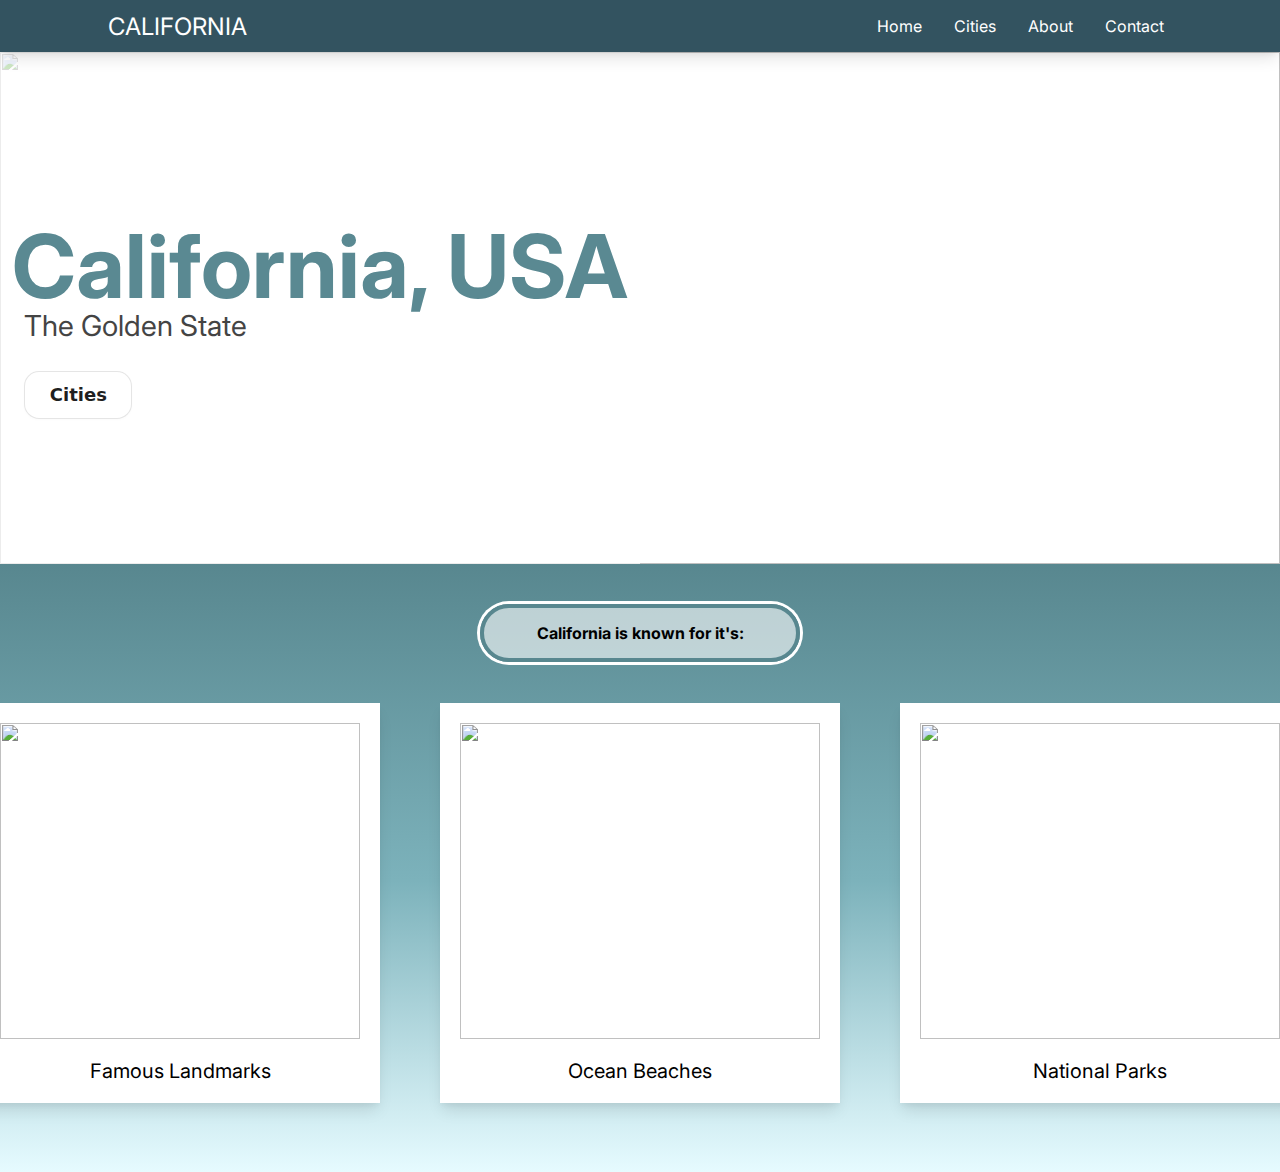
==== index.html @ ce08fa64 "11/14/23" ====
<!DOCTYPE html>
<html lang="en">
  <head>
    <meta charset="UTF-8" />
    <meta name="viewport" content="width=device-width, initial-scale=1.0" />
    <link rel="stylesheet" href="mystyles.css" />
    <link rel="preconnect" href="https://fonts.googleapis.com" />
    <link rel="preconnect" href="https://fonts.gstatic.com" crossorigin />
    <link
      href="https://fonts.googleapis.com/css2?family=Inter&display=swap"
      rel="stylesheet"
    />
    <title>California</title>
  </head>
  <body>
    <!-- header + nav bar -->
    <header>
      <a href="index.html">CALIFORNIA</a>
      <nav class="navbar">
        <ul class="nav-links">
          <li><a href="index.html">Home</a></li>
          <li><a href="cities.html">Cities</a></li>
          <li><a href="#">About</a></li>
          <li><a href="#">Contact</a></li>
        </ul>
      </nav>
    </header>

    <!-- main -->
    <section class="main-page">
      <img class="homepage-img" src="img/homepage-img.jpg" />
      <div class="ca-container">
        <div class="ca-container-txt">
          <h1>California, USA</h1>
          <p>The Golden State</p>
          <button class="button-6" role="button">
            <a href="cities.html">Cities</a>
          </button>
        </div>
      </div>
    </section>

    <!-- aside-->
    <aside class="index-aside">
      <div class="aside-content">
        <h4 class="index-aside-h4">California is known for it's:</h4>
        <div class="aside-img-container">
          <div class="white-space">
            <div class="inner-img">
              <img src="img/homepage-goldengate.jpg" / class="homepage-images">
            </div>
            <p>Famous Landmarks</p>
          </div>
          <div class="white-space">
            <div class="inner-img">
              <img src="img/homepage-beach.jpg" class="homepage-images" />
            </div>
            <p>Ocean Beaches</p>
          </div>
          <div class="white-space">
            <div class="inner-img">
              <img
                src="img/homepage-nationalparks.jpg"
                class="homepage-images"
              />
            </div>
            <p>National Parks</p>
          </div>
        </div>
      </div>
    </aside>
  </body>
</html>
---- mystyles.css ----
* {
  box-sizing: border-box;
}

body {
  background-color: rgb(255, 255, 255);
  font-family: "Inter", sans-serif, Arial, Helvetica, sans-serif;
  margin: 0;
  padding: 0;
}

/* header + nav bar */

header {
  position: sticky;
  color: white;
  display: flex;
  justify-content: space-between;
  align-items: center;
  background-color: #335360;
  padding: 0px 100px;
  box-shadow: rgba(0, 0, 0, 0.1) 0px 10px 15px -3px,
    rgba(0, 0, 0, 0.05) 0px 4px 6px -2px;
  z-index: 3;
}

header > a {
  font-size: 1.5rem;
  margin: 0.5rem;
  color: white;
}

.nav-links {
  display: flex;
  list-style: none;
  margin: 0px;
  padding: 0px;
}

.nav-links li a {
  color: rgb(255, 255, 255);
  text-decoration: none;
  padding: 1rem;
  display: block;
}

.nav-links li:hover {
  background-color: rgb(69, 111, 128);
  -webkit-transition: all 1s ease-out;
  transition: all 1s ease;
}

/* css for home page */

.main-page {
  position: relative;
  color: white;
  height: 32rem;
  width: 100%;
  display: grid;
}

.homepage-img {
  overflow: hidden;
  width: 100%;
  height: 100%;
  object-fit: cover;
  z-index: 1;
}

.ca-container {
  position: absolute;
  background-color: rgba(255, 255, 255, 0.7);
  display: flex;
  justify-content: center;
  align-items: center;
  height: 100%;
  width: 50%;
  top: 0;
  color: rgb(0, 0, 0);
  z-index: 2;
}

.ca-container-txt > h1 {
  color: #5a8992;
  font-size: 5.5rem;
  font-weight: bold;
  margin-top: 1rem;
}

.ca-container-txt > p {
  color: rgb(68, 68, 68);
  font-size: 1.8em;
  margin-top: -70px;
  margin-left: 2%;
}

.main-page-aside {
  background-color: #60939c;
  height: 40rem;
  padding: 50px 100px;
}

/* css for button */

a {
  text-decoration: none;
  color: rgb(31, 31, 31);
}

.button-6 {
  align-items: center;
  background-color: #ffffff;
  border: 1px solid rgba(0, 0, 0, 0.1);
  border-radius: 0.95rem;
  box-shadow: rgba(0, 0, 0, 0.02) 0 1px 3px 0;
  box-sizing: border-box;
  color: rgba(0, 0, 0, 0.85);
  cursor: pointer;
  display: inline-flex;
  font-family: system-ui, -apple-system, system-ui, "Helvetica Neue", Helvetica,
    Arial, sans-serif;
  font-size: 18px;
  font-weight: 600;
  justify-content: center;
  line-height: 1.25;
  margin: 0;
  min-height: 3rem;
  padding: 10px;
  position: relative;
  text-decoration: none;
  transition: all 250ms;
  user-select: none;
  -webkit-user-select: none;
  touch-action: manipulation;
  vertical-align: baseline;
  width: 6em;
  margin-left: 2%;
}

.button-6:hover,
.button-6:focus {
  border-color: rgba(0, 0, 0, 0.15);
  box-shadow: rgba(0, 0, 0, 0.1) 0 4px 12px;
  color: rgba(0, 0, 0, 0.65);
}

.button-6:hover {
  transform: translateY(-1px);
}

.button-6:active {
  background-color: #f0f0f1;
  border-color: rgba(0, 0, 0, 0.15);
  box-shadow: rgba(0, 0, 0, 0.06) 0 2px 4px;
  color: rgba(0, 0, 0, 0.65);
  transform: translateY(0);
}

/* css for 'aside' on index page */

.aside-content {
  display: flex;
  justify-content: center;
  align-items: center;
  flex-direction: column;
}

.index-aside {
  height: 38rem;
  background: rgb(230, 251, 255);
  background: linear-gradient(
    0deg,
    rgba(230, 251, 255, 1) 0%,
    rgba(124, 178, 187, 1) 48%,
    rgba(88, 135, 143, 1) 100%
  );
  text-align: center;
}

.index-aside-h4 {
  background-color: rgba(255, 255, 255, 0.6);
  width: 20em;
  padding: 15px;
  margin-top: 2.5em;
  color: black;
  border-radius: 30px;
  border: 4px solid rgba(88, 135, 143, 1);
  box-shadow: 0 0 0 0px white, 0 0 0 3px #ffffff;
}

.aside-img-container {
  display: flex;
  flex-direction: row;
  justify-content: center;
  align-items: center;
}

.white-space {
  background-color: white;
  display: flex;
  justify-content: center;
  flex-direction: column;
  margin-top: 10%;
  height: 25em;
  width: 25em;
  padding: 20px;
  margin: 20px 30px;
  box-shadow: rgba(0, 0, 0, 0.1) 0px 10px 15px -3px,
    rgba(0, 0, 0, 0.05) 0px 4px 6px -2px;
}

.white-space > p {
  font-size: 15pt;
  margin-bottom: -0px;
}

.inner-img {
  width: 100%;
  height: 100%;
}

.homepage-images {
  overflow: hidden;
  width: 100%;
  height: 100%;
  object-fit: cover;
}

/* css for cities page */

.three-cities {
  color: white;
  display: flex;
  justify-content: space-around;
  text-align: center;
  height: 36rem;
  background-color: rgb(176, 197, 226);
  padding: 50px 100px;
}

.three-cities-photos {
  display: flex;
  justify-content: space-around;
}

.img-sacramento {
  color: black;
  height: 28rem;
  width: 20rem;
  background-color: rgb(255, 255, 255);
}

.img-sanfrancisco {
  color: black;
  height: 28rem;
  width: 20rem;
  background-color: rgb(255, 255, 255);
}

.img-sandiego {
  color: black;
  height: 28rem;
  width: 20rem;
  background-color: rgb(255, 255, 255);
}

.img-sacramento,
.img-sandiego,
.img-sanfrancisco {
  margin: 0px 60px;
  margin-bottom: 20px;
}
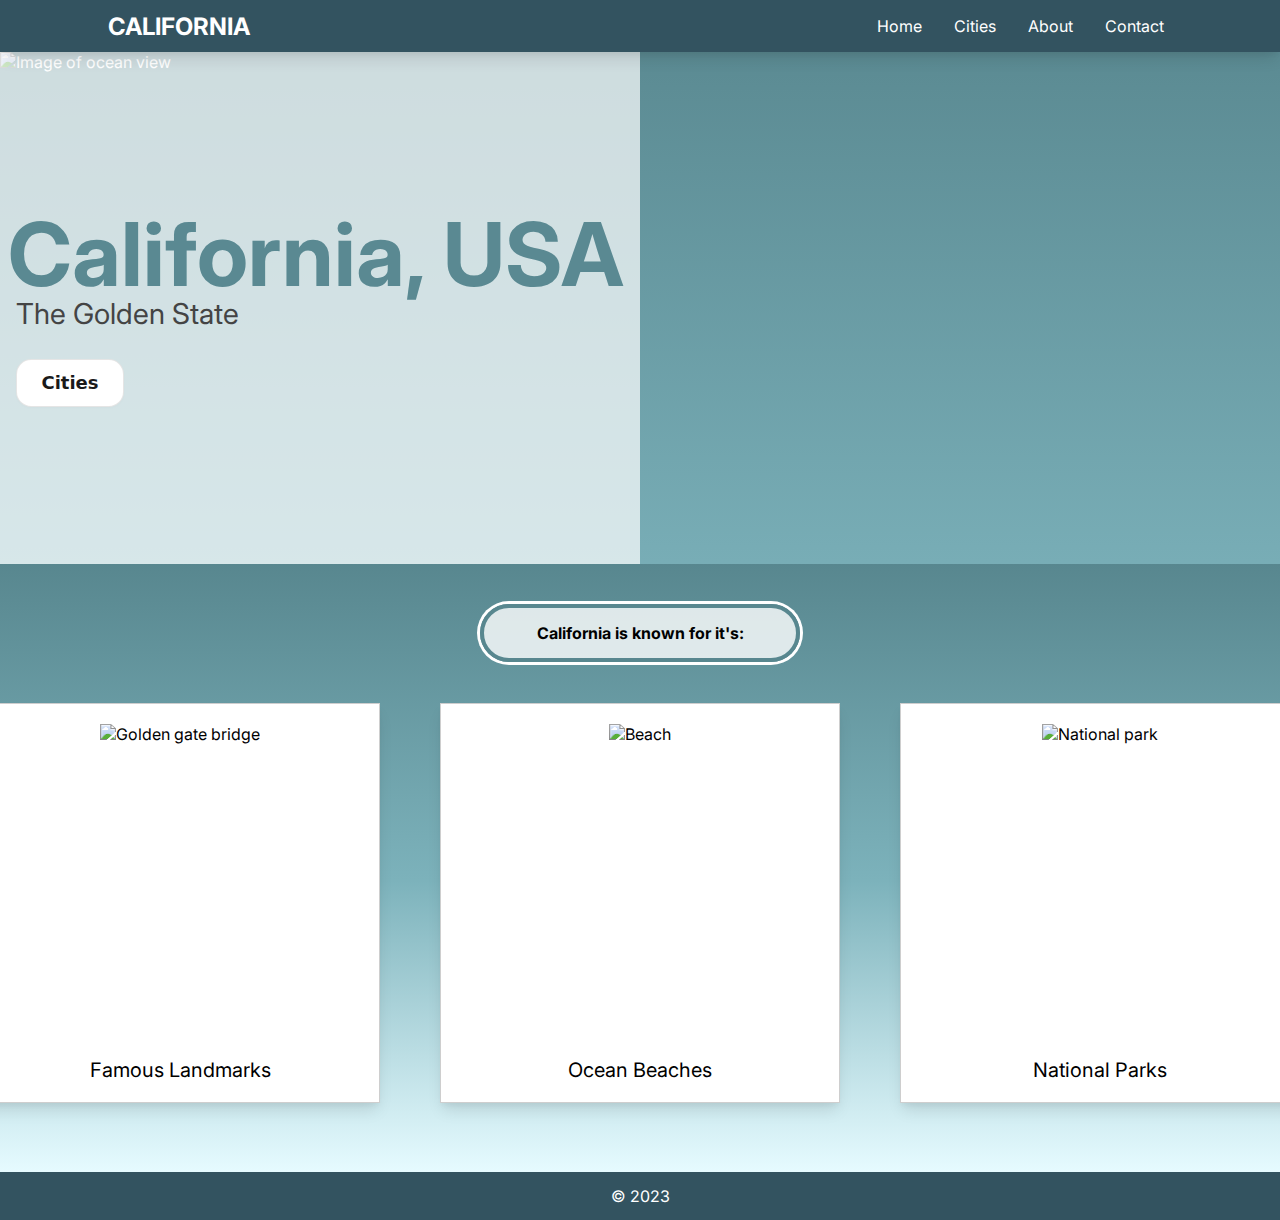
==== commit 47fc6cf5: "Update 11/20/23" ====
--- a/index.html
+++ b/index.html
@@ -14,26 +14,36 @@
   </head>
   <body>
     <!-- header + nav bar -->
-    <header>
+    <header id="header-nav">
       <a href="index.html">CALIFORNIA</a>
-      <nav class="navbar">
-        <ul class="nav-links">
+      <nav id="navbar">
+        <ul id="nav-links">
           <li><a href="index.html">Home</a></li>
-          <li><a href="cities.html">Cities</a></li>
+          <li>
+            <div class="city-dropdown">
+              <a href="cities.html" class="drop">Cities</a>
+              <div class="dropdown-content">
+                <a href="sacramento.html">Sacramento</a>
+                <a href="sanfrancisco.html">San Francisco</a>
+                <a href="sandiego.html">San Diego</a>
+              </div>
+            </div>
+          </li>
           <li><a href="#">About</a></li>
-          <li><a href="#">Contact</a></li>
+          <li><a href="contact.html">Contact</a></li>
         </ul>
       </nav>
     </header>
 
     <!-- main -->
-    <section class="main-page">
-      <img class="homepage-img" src="img/homepage-img.jpg" />
+    <section class="index-main-container">
+      <img class="index-main-container-bg" src="img/homepage-img.jpg" /
+      alt="Image of ocean view">
       <div class="ca-container">
         <div class="ca-container-txt">
           <h1>California, USA</h1>
           <p>The Golden State</p>
-          <button class="button-6" role="button">
+          <button class="button-1" role="button">
             <a href="cities.html">Cities</a>
           </button>
         </div>
@@ -41,19 +51,27 @@
     </section>
 
     <!-- aside-->
-    <aside class="index-aside">
-      <div class="aside-content">
-        <h4 class="index-aside-h4">California is known for it's:</h4>
+    <aside class="index-aside-container">
+      <div class="index-aside-content">
+        <h4 class="h4-element-index">California is known for it's:</h4>
         <div class="aside-img-container">
           <div class="white-space">
             <div class="inner-img">
-              <img src="img/homepage-goldengate.jpg" / class="homepage-images">
+              <img
+                src="img/homepage-goldengate.jpg"
+                class="index-images"
+                alt="Golden gate bridge"
+              />
             </div>
             <p>Famous Landmarks</p>
           </div>
           <div class="white-space">
             <div class="inner-img">
-              <img src="img/homepage-beach.jpg" class="homepage-images" />
+              <img
+                src="img/homepage-beach.jpg"
+                class="index-images"
+                alt="Beach"
+              />
             </div>
             <p>Ocean Beaches</p>
           </div>
@@ -61,7 +79,8 @@
             <div class="inner-img">
               <img
                 src="img/homepage-nationalparks.jpg"
-                class="homepage-images"
+                class="index-images"
+                alt="National park"
               />
             </div>
             <p>National Parks</p>
@@ -69,5 +88,13 @@
         </div>
       </div>
     </aside>
+
+    <!-- footer -->
+
+    <footer>
+      <div id="footer">
+        <p>&copy; 2023</p>
+      </div>
+    </footer>
   </body>
 </html>
--- a/mystyles.css
+++ b/mystyles.css
@@ -3,16 +3,27 @@
 }
 
 body {
-  background-color: rgb(255, 255, 255);
+  background: linear-gradient(
+    0deg,
+    rgba(230, 251, 255, 1) 0%,
+    rgba(124, 178, 187, 1) 48%,
+    rgba(88, 135, 143, 1) 100%
+  );
+  background-repeat: no-repeat;
   font-family: "Inter", sans-serif, Arial, Helvetica, sans-serif;
   margin: 0;
   padding: 0;
 }
 
-/* header + nav bar */
-
-header {
-  position: sticky;
+a {
+  text-decoration: none;
+  color: rgb(26, 26, 26);
+}
+
+/* ------- header + nav bar ------- */
+
+#header-nav {
+  position: relative;
   color: white;
   display: flex;
   justify-content: space-between;
@@ -24,43 +35,74 @@
   z-index: 3;
 }
 
-header > a {
+#header-nav > a {
   font-size: 1.5rem;
+  font-weight: bold;
   margin: 0.5rem;
   color: white;
 }
 
-.nav-links {
+#nav-links {
   display: flex;
   list-style: none;
   margin: 0px;
   padding: 0px;
 }
 
-.nav-links li a {
+#nav-links li a {
   color: rgb(255, 255, 255);
   text-decoration: none;
   padding: 1rem;
   display: block;
 }
 
-.nav-links li:hover {
+#nav-links li:hover {
   background-color: rgb(69, 111, 128);
   -webkit-transition: all 1s ease-out;
   transition: all 1s ease;
 }
 
-/* css for home page */
-
-.main-page {
+/* drop down menu for cities link (nav bar) */
+
+.city-dropdown {
+  overflow: hidden;
+}
+
+.city-dropdown .drop {
+  font-size: 1em;
+  border: none;
+  outline: none;
+  font-family: inherit;
+  margin: 0;
+}
+
+.dropdown-content {
+  display: none;
+  position: absolute;
+  background-color: #4e6f7c;
+  min-width: 160px;
+  box-shadow: 0px 8px 16px 0px rgba(0, 0, 0, 0.2);
+  z-index: 1;
+}
+
+.dropdown-content a:hover {
+  background-color: #62828f;
+}
+
+.city-dropdown:hover .dropdown-content {
+  display: block;
+}
+
+/* ------- index page ------- */
+
+.index-main-container {
   position: relative;
   color: white;
   height: 32rem;
   width: 100%;
-  display: grid;
-}
-
-.homepage-img {
+}
+
+.index-main-container-bg {
   overflow: hidden;
   width: 100%;
   height: 100%;
@@ -70,6 +112,7 @@
 
 .ca-container {
   position: absolute;
+  float: left;
   background-color: rgba(255, 255, 255, 0.7);
   display: flex;
   justify-content: center;
@@ -85,30 +128,19 @@
   color: #5a8992;
   font-size: 5.5rem;
   font-weight: bold;
-  margin-top: 1rem;
+  margin-top: -0.5rem;
+  margin-left: -0.5rem;
 }
 
 .ca-container-txt > p {
   color: rgb(68, 68, 68);
   font-size: 1.8em;
   margin-top: -70px;
-  margin-left: 2%;
-}
-
-.main-page-aside {
-  background-color: #60939c;
-  height: 40rem;
-  padding: 50px 100px;
-}
-
-/* css for button */
-
-a {
-  text-decoration: none;
-  color: rgb(31, 31, 31);
-}
-
-.button-6 {
+}
+
+/* css for button 1 */
+
+.button-1 {
   align-items: center;
   background-color: #ffffff;
   border: 1px solid rgba(0, 0, 0, 0.1);
@@ -135,21 +167,21 @@
   touch-action: manipulation;
   vertical-align: baseline;
   width: 6em;
-  margin-left: 2%;
-}
-
-.button-6:hover,
-.button-6:focus {
+  margin-left: 0%;
+}
+
+.button-1:hover,
+.button-1:focus {
   border-color: rgba(0, 0, 0, 0.15);
   box-shadow: rgba(0, 0, 0, 0.1) 0 4px 12px;
   color: rgba(0, 0, 0, 0.65);
 }
 
-.button-6:hover {
+.button-1:hover {
   transform: translateY(-1px);
 }
 
-.button-6:active {
+.button-1:active {
   background-color: #f0f0f1;
   border-color: rgba(0, 0, 0, 0.15);
   box-shadow: rgba(0, 0, 0, 0.06) 0 2px 4px;
@@ -157,18 +189,62 @@
   transform: translateY(0);
 }
 
-/* css for 'aside' on index page */
-
-.aside-content {
-  display: flex;
-  justify-content: center;
-  align-items: center;
-  flex-direction: column;
-}
-
-.index-aside {
+/* button 2 */
+
+.button-2 {
+  align-items: center;
+  background-color: #ffffff;
+  border: 1px solid rgba(0, 0, 0, 0.2);
+  border-radius: 0.95rem;
+  box-shadow: rgba(0, 0, 0, 0.02) 0 1px 3px 0;
+  box-sizing: border-box;
+  color: rgba(0, 0, 0, 0.85);
+  cursor: pointer;
+  display: inline-flex;
+  font-family: system-ui, -apple-system, system-ui, "Helvetica Neue", Helvetica,
+    Arial, sans-serif;
+  font-size: 18px;
+  font-weight: 600;
+  justify-content: center;
+  line-height: 1.25;
+  margin: 0;
+  min-height: 3rem;
+  padding: 10px;
+  position: relative;
+  text-decoration: none;
+  transition: all 250ms;
+  user-select: none;
+  -webkit-user-select: none;
+  touch-action: manipulation;
+  vertical-align: baseline;
+  width: 11em;
+  margin-left: 0%;
+}
+
+.button-2:hover,
+.button-2:focus {
+  border-color: rgba(0, 0, 0, 0.15);
+  box-shadow: rgba(0, 0, 0, 0.1) 0 4px 12px;
+  color: rgba(0, 0, 0, 0.65);
+}
+
+.button-2:hover {
+  transform: translateY(-1px);
+}
+
+.button-2:active {
+  background-color: #f0f0f1;
+  border-color: rgba(0, 0, 0, 0.15);
+  box-shadow: rgba(0, 0, 0, 0.06) 0 2px 4px;
+  color: rgba(0, 0, 0, 0.65);
+  transform: translateY(0);
+}
+
+/* index page - aside  */
+
+.index-aside-container {
+  position: relative;
   height: 38rem;
-  background: rgb(230, 251, 255);
   background: linear-gradient(
     0deg,
     rgba(230, 251, 255, 1) 0%,
@@ -178,8 +254,17 @@
   text-align: center;
 }
 
-.index-aside-h4 {
-  background-color: rgba(255, 255, 255, 0.6);
+.index-aside-content {
+  position: relative;
+  display: flex;
+  justify-content: center;
+  align-items: center;
+  flex-direction: column;
+}
+
+.h4-element-index {
+  position: relative;
+  background-color: rgba(255, 255, 255, 0.8);
   width: 20em;
   padding: 15px;
   margin-top: 2.5em;
@@ -190,6 +275,7 @@
 }
 
 .aside-img-container {
+  position: relative;
   display: flex;
   flex-direction: row;
   justify-content: center;
@@ -206,6 +292,7 @@
   width: 25em;
   padding: 20px;
   margin: 20px 30px;
+  border: 1px rgb(206, 206, 206) solid;
   box-shadow: rgba(0, 0, 0, 0.1) 0px 10px 15px -3px,
     rgba(0, 0, 0, 0.05) 0px 4px 6px -2px;
 }
@@ -220,54 +307,417 @@
   height: 100%;
 }
 
-.homepage-images {
+.index-images {
   overflow: hidden;
   width: 100%;
   height: 100%;
   object-fit: cover;
 }
 
-/* css for cities page */
-
-.three-cities {
-  color: white;
-  display: flex;
-  justify-content: space-around;
+/* ------- cities page -------*/
+
+.cities {
+  position: relative;
+  color: white;
+  height: 42rem;
+  width: 100%;
+  z-index: 2;
+}
+
+.citiespage-img {
+  overflow: hidden;
+  width: 100%;
+  height: 100%;
+  object-fit: cover;
+}
+
+.cities-container {
+  display: flex;
+  justify-content: center;
+  align-items: center;
   text-align: center;
-  height: 36rem;
-  background-color: rgb(176, 197, 226);
-  padding: 50px 100px;
-}
-
-.three-cities-photos {
-  display: flex;
-  justify-content: space-around;
-}
-
-.img-sacramento {
+  margin-top: -15.5%;
+  height: 0%;
+  width: 100%;
+  color: rgb(0, 0, 0);
+}
+
+.cities-container-txt {
+  position: absolute;
+  background-color: rgba(255, 255, 255, 0.7);
+  display: flex;
+  justify-content: center;
+  align-items: center;
+  height: 15%;
+  width: 100%;
+  top: 0;
+  color: rgb(0, 0, 0);
+}
+
+.cities-img-container {
+  position: relative;
+  display: flex;
+  flex-direction: row;
+  justify-content: center;
+  align-items: center;
+}
+
+.cities-images {
+  overflow: hidden;
+  width: 100%;
+  height: 100%;
+  object-fit: cover;
+  opacity: 90%;
+}
+
+.city-inner-img {
+  width: 100%;
+  height: 100%;
+  object-fit: cover;
+}
+
+.cities-images:hover {
+  -webkit-transition: all 1s ease-in-out;
+  transition: all 1s ease;
+  opacity: 100%;
+}
+
+.cities-container-txt > h1 {
+  color: #5a8992;
+  font-size: 4.5rem;
+  font-weight: bold;
+}
+
+.city-white-space {
+  background-color: white;
+  display: flex;
+  justify-content: center;
+  flex-direction: column;
+  margin-top: 10%;
+  height: 28em;
+  width: 25em;
+  padding: 20px;
+  margin: 20px 30px;
+  border: 1px rgb(206, 206, 206) solid;
+  box-shadow: rgba(0, 0, 0, 0.1) 0px 10px 15px -3px,
+    rgba(0, 0, 0, 0.05) 0px 4px 6px -2px;
+}
+
+.city-white-space p {
+  font-size: 25px;
+  color: rgb(23, 23, 23);
+  margin-bottom: 1%;
+}
+
+.city-white-space:hover {
+  margin-top: 1%;
+  -webkit-transition: all 1s ease-in-out;
+  transition: all 1s ease;
+}
+
+/* cities page - aside */
+
+.cities-aside-container {
+  position: relative;
+  display: flex;
+  justify-content: center;
+  align-items: center;
+  flex-direction: column;
+  height: 28rem;
+  background-color: rgba(88, 135, 143, 1);
+  z-index: 1;
+}
+
+.h4-element-cities {
+  position: relative;
+  background-color: rgba(255, 255, 255, 0.8);
+  text-align: center;
+  padding: 15px;
+  width: 20em;
   color: black;
-  height: 28rem;
-  width: 20rem;
-  background-color: rgb(255, 255, 255);
-}
-
-.img-sanfrancisco {
-  color: black;
-  height: 28rem;
-  width: 20rem;
-  background-color: rgb(255, 255, 255);
-}
-
-.img-sandiego {
-  color: black;
-  height: 28rem;
-  width: 20rem;
-  background-color: rgb(255, 255, 255);
-}
-
-.img-sacramento,
-.img-sandiego,
-.img-sanfrancisco {
-  margin: 0px 60px;
+  border-radius: 30px;
+  border: 4px solid rgba(88, 135, 143, 1);
+  box-shadow: 0 0 0 0px white, 0 0 0 3px #ffffff;
+}
+
+.h4-element-cities h4 {
+  margin: 0;
+  padding: 0;
+}
+
+#fun-facts li {
+  color: white;
+  font-size: 20px;
+  padding: 0px;
+  margin: 2em;
+}
+
+#fun-facts p {
+  margin-left: 20px;
+}
+
+.list {
+  list-style-image: url("img/sun-icon-small.png");
+  padding: 0;
+}
+
+/* table */
+
+.annual-visitors-element {
+  background-color: #1d3e4b;
+  width: 100%;
+  height: 4rem;
+  display: flex;
+  justify-content: center;
+  align-items: center;
+  color: white;
+  font-size: 22pt;
+}
+
+.table-container {
+  background: linear-gradient(
+    0deg,
+    rgb(255, 255, 255) 0%,
+    #d1e4ec 48%,
+    #c2d6de 100%
+  );
+  width: 100%;
+  height: 30rem;
+  display: flex;
+  justify-content: center;
+  align-items: center;
+  color: white;
+}
+
+.table {
+  overflow: auto;
+  width: 25%;
+  border: 1px solid #dededf;
+  height: 23rem;
+  table-layout: fixed;
+  border-collapse: collapse;
+  border-spacing: 1px;
+  text-align: left;
+}
+
+.table caption {
+  caption-side: top;
+  text-align: left;
+}
+
+.table th {
+  border: 1px solid #dededf;
+  background-color: #eceff1;
+  color: #000000;
+  padding: 15px;
+}
+
+.table td {
+  border: 1px solid #dededf;
+  background-color: #ffffff;
+  color: #000000;
+  padding: 15px;
+}
+
+.side-img {
+  position: relative;
+  display: block;
+  margin: 40px 100px;
+  height: 23rem;
+  width: 23rem;
+  background-color: black;
+  box-shadow: rgba(0, 0, 0, 0.1) 0px 10px 15px -3px,
+    rgba(0, 0, 0, 0.05) 0px 4px 6px -2px;
+}
+
+/* ------- sacramento page ------- */
+
+.indivial-city-container {
+  position: absolute;
+  float: left;
+  background-color: rgba(255, 255, 255, 0.9);
+  display: flex;
+  justify-content: center;
+  align-items: center;
+  height: 100%;
+  width: 50%;
+  padding: 100px;
+  top: 0;
+  color: rgb(0, 0, 0);
+  z-index: 2;
+}
+
+.city-container-txt > h1 {
+  color: #1f6b7b;
+  font-size: 5.5rem;
+  font-weight: bold;
+  margin-top: 1rem;
+}
+
+.city-container-txt > p {
+  color: rgb(68, 68, 68);
+  font-size: 1.5em;
+  margin-top: -70px;
+}
+
+/* city stats container - reusable */
+
+.stats-element {
+  background-color: #1d3e4b;
+  width: 100%;
+  height: 3.5rem;
+  display: flex;
+  justify-content: center;
+  align-items: center;
+  color: white;
+  font-size: 21pt;
+}
+
+.city-stats-container {
+  background-color: #60939c;
+  height: 35em;
+  display: flex;
+  justify-content: center;
+  align-items: space-between;
+  font-size: 14pt;
+  color: white;
+}
+
+#double-line-element {
+  overflow: hidden;
+  width: 10%;
+  height: 100%;
+  margin-left: 9%;
+}
+
+.city-stats {
+  height: 25em;
+  width: 40em;
+  margin: 20px 50px;
+  margin-left: 10px;
+}
+
+.side-city-img-container {
+  background-color: white;
+  height: 25em;
+  width: 28em;
+  margin: 90px 20px;
+  margin-right: 4%;
+  border: solid 6px white;
+  box-shadow: rgba(0, 0, 0, 0.1) 0px 10px 15px -3px,
+    rgba(0, 0, 0, 0.05) 0px 4px 6px -2px;
+}
+
+.city-stats-container ol > li {
+  font-weight: bold;
+  padding: 20px;
+}
+
+.city-stats-container li {
+  padding: 5px;
+}
+
+/* ------- contact page ------- */
+
+#contact-page-container {
+  background: linear-gradient(
+    0deg,
+    rgba(230, 251, 255, 1) 0%,
+    rgba(124, 178, 187, 1) 48%,
+    rgba(88, 135, 143, 1) 100%
+  );
+  width: 100%;
+  height: 50rem;
+  display: flex;
+  justify-content: center;
+  align-items: center;
+}
+
+.contact-container-txt {
+  position: relative;
+  background-color: rgba(255, 255, 255, 0.6);
+  display: flex;
+  justify-content: center;
+  align-items: center;
+  height: 6em;
+  width: 100%;
+  padding: 15px;
+  color: rgb(0, 0, 0);
+}
+
+.contact-container-txt > h1 {
+  color: #1f6b7b;
+  font-size: 4rem;
+  font-weight: bold;
+}
+
+form {
+  background-color: #ffffff;
+  width: 40em;
+  padding: 35px 40px;
+  left: 50%;
+  border-radius: 8px;
+  box-shadow: 20px 20px 30px rgba(0, 0, 0, 0.15);
+}
+
+label {
+  position: relative;
+  display: block;
+  font-family: inherit;
+  color: #1f6b7b;
+  font-weight: bold;
+  margin-top: 20px;
+}
+
+input,
+textarea {
+  display: block;
+  width: 100%;
+  margin: 10px 0px;
+  padding: 10px;
+  border-radius: 5px;
+  outline: none;
+  color: #101010;
+  border: 1px solid #c2c2c2;
+}
+
+input[type="button"] {
+  background-color: #5f9aa6;
+  border: none;
+  color: #ffffff;
+  font-size: 18px;
+  letter-spacing: 1px;
+  cursor: pointer;
+  margin-top: 20px;
   margin-bottom: 20px;
 }
+
+input[type="button"]:hover {
+  opacity: 50%;
+  -webkit-transition: all 1s ease-out;
+  transition: all 1s ease;
+}
+
+#question {
+  font-family: inherit;
+  width: 100%;
+  height: 10em;
+}
+
+/* footer */
+
+#footer {
+  background-color: #335360;
+  color: white;
+  width: 100%;
+  height: 3em;
+  display: flex;
+  justify-content: center;
+  align-items: center;
+}
+
+/* extra */
+
+#white-border {
+  border: solid white 3px;
+}
